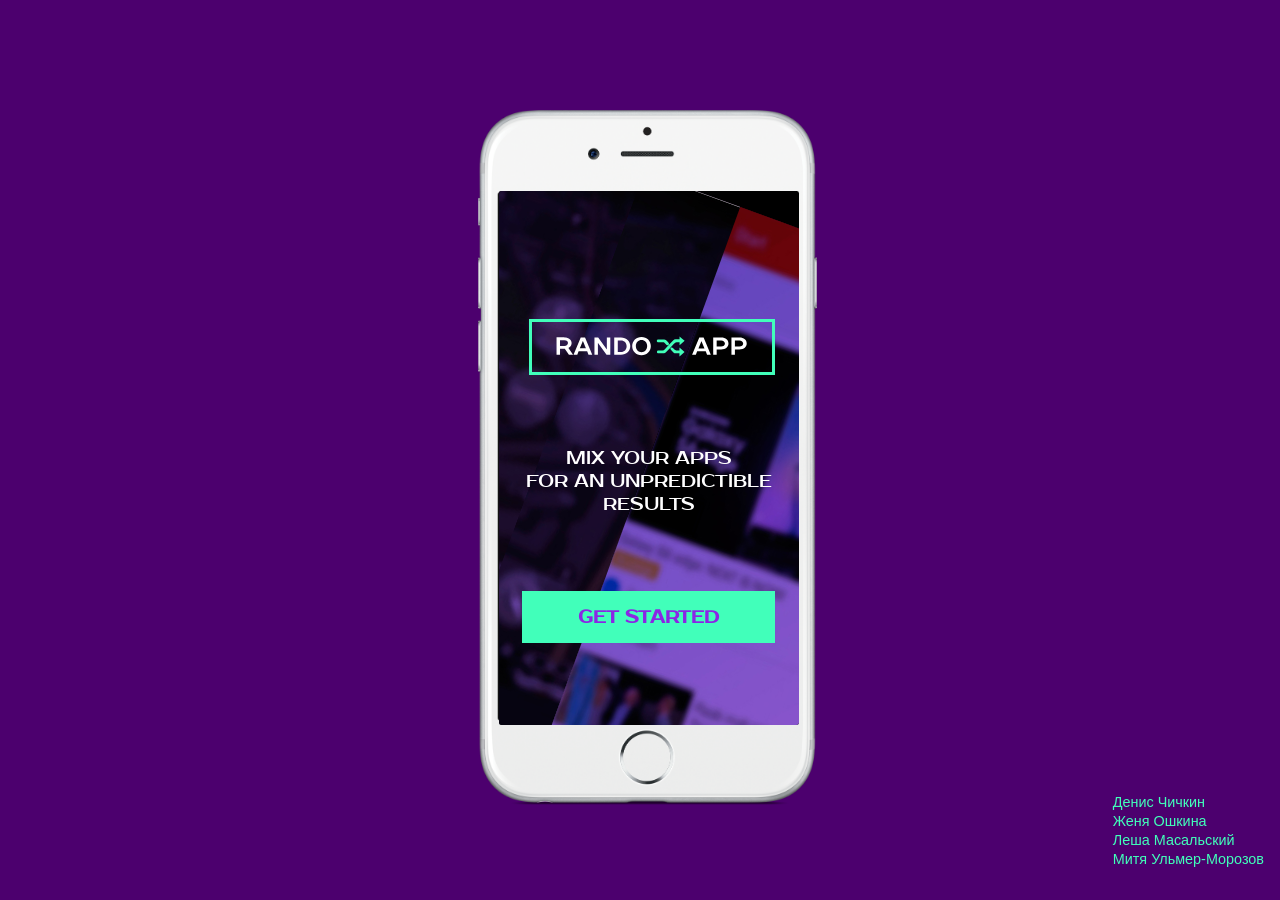
==== index.html @ 5084bcae "++" ====
<!doctype html>

<html lang="en">

<head>
    <meta charset="utf-8">
    <meta property="og:image" content="https://ulmer-morozov.github.io/InterfaceMixerPrototype/assets/images/screen.png"/>

    <title>Mixer Prototype. Alpha Cru</title>
    <meta name="description" content="Учебный проект: \"Прототипирование интерфейсов\". БВШД: Дизайн в интерактивной среде.">
    <meta name="author" content="Ulmer-Morozov">
    <meta name="pinterest" content="nopin" />

    <link href='https://fonts.googleapis.com/css?family=Prosto+One' rel='stylesheet' type='text/css'>
    <link rel="stylesheet" href="assets/css/animate.css">
    <link rel="stylesheet" href="assets/css/style.css">
</head>

<body>
    <div class="team">
        <ul>
          <li>Денис Чичкин</li>
          <li>Женя Ошкина</li>
          <li>Леша Масальский</li>
          <li>Митя Ульмер-Морозов</li>
        </ol>
    </div>

    <!-- Страница #1 -->
    <!-- Содержимое экрана -->
    <div id="page-1" class="phone-content">

        <!-- Движущиеся задние фоны -->
        <div class="bg-container">
            <div class="left-bg side-bg"></div>
            <div class="right-bg side-bg"></div>
        </div>

        <div class="start-shuffle-logo"></div>
        <div class="start-shuffle-text">Mix your apps
            <br/>for an unpredictible
            <br/>results</div>
        <a class="start-shuffle big-button">Get started</a>

    </div>

    <!-- Страница #2 -->
    <!-- Содержимое экрана -->
    <div id="page-2" class="phone-content init">

        <!-- Движущиеся задние фоны -->
        <div class="bg-container">
            <div id="app-container-left" class="app-container"></div>
            <div id="app-container-right" class="app-container"></div>
        </div>

        <div class="app-labels-title">We Got Something</div>
        <div class="app-labels">
            <div class="leftAppLabel app-label"></div>
            <div class="rightAppLabel app-label"></div>
        </div>

        <!-- Верхнее меню -->
        <div class="nav-bar-header">
            <div class="status-bar"></div>
            <div class="logo"></div>
        </div>

        <!-- Элементы управления -->
        <!-- Когда комбинация еще не подобрана -->
        <div class="start-shuffle big-button">Gо random</div>

        <a class="restart-shuffle big-button">Rerandomize</a>
        <a class="check-out big-button">Check this out</a>

    </div>

    <!-- Страница #3 -->
    <!-- Содержимое экрана -->
    <div id="page-3" class="phone-content init">

        <video src="assets/videos/grndr.mp4" class="combinationVideo"></video>

        <!-- Элементы управления -->
        <!-- Когда комбинация еще не подобрана -->
        <div class="start-shuffle-after-video big-button">Rerandomize</div>

    </div>


    <!-- Сам телефон -->
    <div class="phone-bg"> </div>


    <script src="assets/js/jquery-2.2.2.min.js"></script>
    <script src="assets/js/index.js"></script>

</body>

</html>
---- assets/css/style.css ----
body{zoom:.2;font-family:'Prosto One',sans-serif;background-color:#4c006e}@media only screen and (min-height:400px) and (max-height:600px){body{zoom:.4}}@media only screen and (min-height:600px) and (max-height:800px){body{zoom:.5}}@media only screen and (min-height:800px) and (max-height:1000px){body{zoom:.6}}.phone-bg{position:fixed;top:20pt;left:20pt;bottom:0;right:0;background:url("../images/background.png");background-repeat:no-repeat;background-position:center center;-webkit-background-size:424pt;-moz-background-size:424pt;background-size:424pt}.phone-content{position:fixed;top:calc(10pt + 50% - 667pt / 2);left:calc(11pt + 50% - 375pt / 2);width:375pt;height:667pt;-webkit-border-radius:4px;border-radius:4px;background-color:#000;overflow:hidden;z-index:1}.bg-container{width:375pt;height:667pt;-webkit-transform:rotate(20deg);-moz-transform:rotate(20deg);-o-transform:rotate(20deg);-ms-transform:rotate(20deg);transform:rotate(20deg)}.side-bg{position:absolute;width:500pt;height:5427pt;-webkit-animation:30s infinite;-moz-animation:30s infinite;-o-animation:30s infinite;-ms-animation:30s infinite;animation:30s infinite;-webkit-animation-timing-function:linear;-moz-animation-timing-function:linear;-o-animation-timing-function:linear;-ms-animation-timing-function:linear;animation-timing-function:linear;background-repeat:repeat}.side-bg.left-bg{background:url("../images/left.jpg");right:50%;-webkit-animation-name:slideUp;-moz-animation-name:slideUp;-o-animation-name:slideUp;-ms-animation-name:slideUp;animation-name:slideUp}.side-bg.right-bg{background:url("../images/right.jpg");left:50%;-webkit-animation-name:slideDown;-moz-animation-name:slideDown;-o-animation-name:slideDown;-ms-animation-name:slideDown;animation-name:slideDown}.icon{display:inline-block;width:80pt;height:80pt;-webkit-border-radius:20pt;border-radius:20pt;position:absolute;top:40pt;-webkit-animation:2s infinite;-moz-animation:2s infinite;-o-animation:2s infinite;-ms-animation:2s infinite;animation:2s infinite;}.icon.skype{left:147.5pt;background-color:#08c;-webkit-animation-name:pulseLeft;-moz-animation-name:pulseLeft;-o-animation-name:pulseLeft;-ms-animation-name:pulseLeft;animation-name:pulseLeft;margin-left:-40pt}.icon.autorap{right:147.5pt;background-color:#dc143c;-webkit-animation-name:pulseRight;-moz-animation-name:pulseRight;-o-animation-name:pulseRight;-ms-animation-name:pulseRight;animation-name:pulseRight;margin-right:-40pt}.start-shuffle-logo{position:absolute;left:50%;top:160pt;margin-left:-150pt;background:url("../images/logo_start.svg");width:300pt;height:62pt;-webkit-background-size:contain;-moz-background-size:contain;background-size:contain;background-position:center center;background-repeat:no-repeat;border:4pt solid #41ffba}.start-shuffle-text{position:absolute;top:320pt;left:0;right:0;text-align:center;color:#fff;font-size:22pt;text-transform:uppercase}.big-button{width:280pt;margin-left:-158pt;padding:18pt;color:#8b25e5;background-color:#41ffba;text-align:center;font-size:22pt;font-weight:bold;text-transform:uppercase;cursor:pointer}.big-button:hover{color:#41ffba;background-color:#8b25e5}.start-shuffle{position:absolute;top:500pt;left:50%}#page-2{display:none}.app-container{position:absolute;width:187.5pt}.app-container .app img{width:100%;display:block;-webkit-transition:opacity 0.5s ease-in-out;-moz-transition:opacity 0.5s ease-in-out;-o-transition:opacity 0.5s ease-in-out;-ms-transition:opacity 0.5s ease-in-out;transition:opacity 0.5s ease-in-out}.app-container .app.active{background-color:#41ffba}.app-container .app.inactive{background-color:#8b25e5}#page-2.results .app-container .app.active img{opacity:.7;-ms-filter:"progid:DXImageTransform.Microsoft.Alpha(Opacity=70)";filter:alpha(opacity=70)}#page-2.results .app-container .app.inactive img{opacity:.2;-ms-filter:"progid:DXImageTransform.Microsoft.Alpha(Opacity=20)";filter:alpha(opacity=20)}#app-container-left{left:0}#app-container-right{right:0}#page-2.init .app-container{-webkit-animation:30s infinite linear;-moz-animation:30s infinite linear;-o-animation:30s infinite linear;-ms-animation:30s infinite linear;animation:30s infinite linear}#page-2.init #app-container-left{-webkit-animation-name:slideUp-apps;-moz-animation-name:slideUp-apps;-o-animation-name:slideUp-apps;-ms-animation-name:slideUp-apps;animation-name:slideUp-apps}#page-2.init #app-container-right{-webkit-animation-name:slideDown-apps;-moz-animation-name:slideDown-apps;-o-animation-name:slideDown-apps;-ms-animation-name:slideDown-apps;animation-name:slideDown-apps}#page-2 .bg-container{-webkit-transform:none;-moz-transform:none;-o-transform:none;-ms-transform:none;transform:none}#page-2 .start-shuffle{top:320pt}#page-2 .side-bg.left-bg{background:url("../images/wall.jpg");-webkit-background-size:contain;-moz-background-size:contain;background-size:contain}#page-2 .side-bg.right-bg{background:url("../images/wall.jpg");-webkit-background-size:contain;-moz-background-size:contain;background-size:contain;-webkit-animation-name:slideDown-apps;-moz-animation-name:slideDown-apps;-o-animation-name:slideDown-apps;-ms-animation-name:slideDown-apps;animation-name:slideDown-apps}#page-2 .side-bg{width:190pt;height:calc(2 * 3372.5pt)}#page-2.shuffling .start-shuffle{-webkit-animation:all 1s;-moz-animation:all 1s;-o-animation:all 1s;-ms-animation:all 1s;animation:all 1s;-webkit-animation-name:fadeOutDown;-moz-animation-name:fadeOutDown;-o-animation-name:fadeOutDown;-ms-animation-name:fadeOutDown;animation-name:fadeOutDown;opacity:0;-ms-filter:"progid:DXImageTransform.Microsoft.Alpha(Opacity=0)";filter:alpha(opacity=0)}#page-2.results .restart-shuffle{position:absolute;top:595pt;left:50%;background:none;color:#fff}#page-3 .start-shuffle-after-video{position:absolute;top:280pt;left:50%}#page-2 .check-out{opacity:0;-ms-filter:"progid:DXImageTransform.Microsoft.Alpha(Opacity=0)";filter:alpha(opacity=0)}#page-2.results .check-out{position:absolute;top:390pt;left:50%;opacity:1;-ms-filter:none;filter:none;-webkit-animation:all 1s;-moz-animation:all 1s;-o-animation:all 1s;-ms-animation:all 1s;animation:all 1s;-webkit-animation-name:fadeInUpBig;-moz-animation-name:fadeInUpBig;-o-animation-name:fadeInUpBig;-ms-animation-name:fadeInUpBig;animation-name:fadeInUpBig}#page-2 .app-labels{opacity:0;-ms-filter:"progid:DXImageTransform.Microsoft.Alpha(Opacity=0)";filter:alpha(opacity=0);-webkit-animation:all .5s;-moz-animation:all .5s;-o-animation:all .5s;-ms-animation:all .5s;animation:all .5s}#page-2.results .app-labels{opacity:1;-ms-filter:none;filter:none;-webkit-animation-name:slideInDown;-moz-animation-name:slideInDown;-o-animation-name:slideInDown;-ms-animation-name:slideInDown;animation-name:slideInDown}#page-2 .app-labels-title{opacity:0;-ms-filter:"progid:DXImageTransform.Microsoft.Alpha(Opacity=0)";filter:alpha(opacity=0);-webkit-animation:all .5s;-moz-animation:all .5s;-o-animation:all .5s;-ms-animation:all .5s;animation:all .5s}#page-2.results .app-labels-title{opacity:1;-ms-filter:none;filter:none;-webkit-animation-name:slideInDown;-moz-animation-name:slideInDown;-o-animation-name:slideInDown;-ms-animation-name:slideInDown;animation-name:slideInDown}.app-labels{position:absolute;top:190pt;width:100%;color:#41ffba;display:-webkit-box;display:-moz-box;display:-webkit-flex;display:-ms-flexbox;display:box;display:flex;padding:16pt}.app-labels .app-label{width:50%;height:32pt;font-size:12pt;display:-webkit-box;display:-moz-box;display:-webkit-flex;display:-ms-flexbox;display:box;display:flex;-webkit-box-align:center;-moz-box-align:center;-o-box-align:center;-ms-flex-align:center;-webkit-align-items:center;align-items:center;text-transform:uppercase}.app-labels .app-label .app-icon{height:100%;-webkit-border-radius:6pt;border-radius:6pt;margin-right:6pt}.app-labels .app-label.leftAppLabel{left:0}.app-labels .app-label.rightAppLabel{right:0}.app-labels-title{position:absolute;top:90pt;text-transform:uppercase;font-size:20pt;text-align:center;padding-top:50pt;color:#41ffba;text-align:center;width:100%}.nav-bar-header{position:absolute;top:0;left:0;right:0;height:90pt;border-bottom:3pt solid #41ffba;background-color:rgba(139,37,229,0.6)}.nav-bar-header .logo{position:absolute;top:30pt;left:50%;height:36pt;width:170pt;margin-left:-85pt;background:url("../images/logo.svg");-webkit-background-size:contain;-moz-background-size:contain;background-size:contain;background-position:center center;border:3pt solid #41ffba}.status-bar{position:absolute;top:4pt;left:2pt;right:2pt;height:12pt;background:url("../images/status-bar.svg");-webkit-background-size:contain;-moz-background-size:contain;background-size:contain;background-repeat:no-repeat;background-position:center center}.combinationVideo{width:100%;height:100%}.team ul{font-family:"Helvetica";position:fixed;bottom:0;right:0;background-color:#4c006e;color:#41ffba;padding:20pt;line-height:24pt;font-size:18pt;z-index:10}.team ul li{list-style-type:none}@-moz-keyframes slideDown{0%{top:-2713.5pt}100%{top:0}}@-webkit-keyframes slideDown{0%{top:-2713.5pt}100%{top:0}}@-o-keyframes slideDown{0%{top:-2713.5pt}100%{top:0}}@keyframes slideDown{0%{top:-2713.5pt}100%{top:0}}@-moz-keyframes slideUp{0%{top:0}100%{top:-2713.5pt}}@-webkit-keyframes slideUp{0%{top:0}100%{top:-2713.5pt}}@-o-keyframes slideUp{0%{top:0}100%{top:-2713.5pt}}@keyframes slideUp{0%{top:0}100%{top:-2713.5pt}}/*# sourceMappingURL=style.css.map */
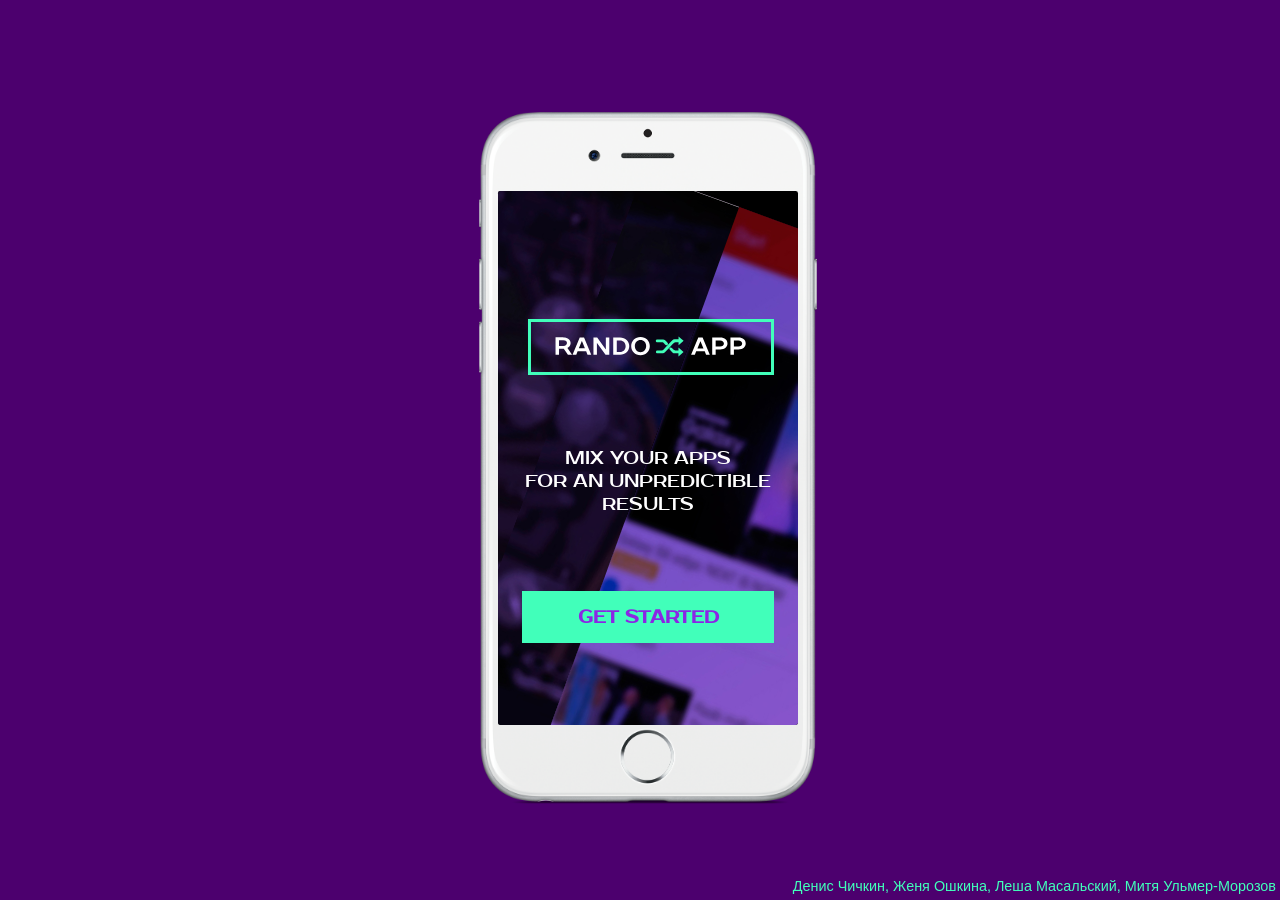
==== commit b2e5c68f: "небольшие правки" ====
--- a/index.html
+++ b/index.html
@@ -4,11 +4,12 @@
 
 <head>
     <meta charset="utf-8">
-    <meta property="og:image" content="https://ulmer-morozov.github.io/InterfaceMixerPrototype/assets/images/screen.png"/>
+    <meta property="og:url" content="https://ulmer-morozov.github.io/InterfaceMixerPrototype/"/>
+    <meta property="og:image" content="https://ulmer-morozov.github.io/InterfaceMixerPrototype/assets/images/screen.jpg"/>
 
     <title>Mixer Prototype. Alpha Cru</title>
-    <meta name="description" content="Учебный проект: \"Прототипирование интерфейсов\". БВШД: Дизайн в интерактивной среде.">
-    <meta name="author" content="Ulmer-Morozov">
+    <meta name="description" content="Учебный проект: Прототипирование интерфейсов. БВШД: Дизайн в интерактивной среде.">
+    <meta name="author" content="Деня, Женя, Леша, Митя">
     <meta name="pinterest" content="nopin" />
 
     <link href='https://fonts.googleapis.com/css?family=Prosto+One' rel='stylesheet' type='text/css'>
@@ -18,12 +19,7 @@
 
 <body>
     <div class="team">
-        <ul>
-          <li>Денис Чичкин</li>
-          <li>Женя Ошкина</li>
-          <li>Леша Масальский</li>
-          <li>Митя Ульмер-Морозов</li>
-        </ol>
+        Денис Чичкин, Женя Ошкина, Леша Масальский, Митя Ульмер-Морозов
     </div>
 
     <!-- Страница #1 -->
--- a/assets/css/style.css
+++ b/assets/css/style.css
@@ -1 +1 @@
-body{zoom:.2;font-family:'Prosto One',sans-serif;background-color:#4c006e}@media only screen and (min-height:400px) and (max-height:600px){body{zoom:.4}}@media only screen and (min-height:600px) and (max-height:800px){body{zoom:.5}}@media only screen and (min-height:800px) and (max-height:1000px){body{zoom:.6}}.phone-bg{position:fixed;top:20pt;left:20pt;bottom:0;right:0;background:url("../images/background.png");background-repeat:no-repeat;background-position:center center;-webkit-background-size:424pt;-moz-background-size:424pt;background-size:424pt}.phone-content{position:fixed;top:calc(10pt + 50% - 667pt / 2);left:calc(11pt + 50% - 375pt / 2);width:375pt;height:667pt;-webkit-border-radius:4px;border-radius:4px;background-color:#000;overflow:hidden;z-index:1}.bg-container{width:375pt;height:667pt;-webkit-transform:rotate(20deg);-moz-transform:rotate(20deg);-o-transform:rotate(20deg);-ms-transform:rotate(20deg);transform:rotate(20deg)}.side-bg{position:absolute;width:500pt;height:5427pt;-webkit-animation:30s infinite;-moz-animation:30s infinite;-o-animation:30s infinite;-ms-animation:30s infinite;animation:30s infinite;-webkit-animation-timing-function:linear;-moz-animation-timing-function:linear;-o-animation-timing-function:linear;-ms-animation-timing-function:linear;animation-timing-function:linear;background-repeat:repeat}.side-bg.left-bg{background:url("../images/left.jpg");right:50%;-webkit-animation-name:slideUp;-moz-animation-name:slideUp;-o-animation-name:slideUp;-ms-animation-name:slideUp;animation-name:slideUp}.side-bg.right-bg{background:url("../images/right.jpg");left:50%;-webkit-animation-name:slideDown;-moz-animation-name:slideDown;-o-animation-name:slideDown;-ms-animation-name:slideDown;animation-name:slideDown}.icon{display:inline-block;width:80pt;height:80pt;-webkit-border-radius:20pt;border-radius:20pt;position:absolute;top:40pt;-webkit-animation:2s infinite;-moz-animation:2s infinite;-o-animation:2s infinite;-ms-animation:2s infinite;animation:2s infinite;}.icon.skype{left:147.5pt;background-color:#08c;-webkit-animation-name:pulseLeft;-moz-animation-name:pulseLeft;-o-animation-name:pulseLeft;-ms-animation-name:pulseLeft;animation-name:pulseLeft;margin-left:-40pt}.icon.autorap{right:147.5pt;background-color:#dc143c;-webkit-animation-name:pulseRight;-moz-animation-name:pulseRight;-o-animation-name:pulseRight;-ms-animation-name:pulseRight;animation-name:pulseRight;margin-right:-40pt}.start-shuffle-logo{position:absolute;left:50%;top:160pt;margin-left:-150pt;background:url("../images/logo_start.svg");width:300pt;height:62pt;-webkit-background-size:contain;-moz-background-size:contain;background-size:contain;background-position:center center;background-repeat:no-repeat;border:4pt solid #41ffba}.start-shuffle-text{position:absolute;top:320pt;left:0;right:0;text-align:center;color:#fff;font-size:22pt;text-transform:uppercase}.big-button{width:280pt;margin-left:-158pt;padding:18pt;color:#8b25e5;background-color:#41ffba;text-align:center;font-size:22pt;font-weight:bold;text-transform:uppercase;cursor:pointer}.big-button:hover{color:#41ffba;background-color:#8b25e5}.start-shuffle{position:absolute;top:500pt;left:50%}#page-2{display:none}.app-container{position:absolute;width:187.5pt}.app-container .app img{width:100%;display:block;-webkit-transition:opacity 0.5s ease-in-out;-moz-transition:opacity 0.5s ease-in-out;-o-transition:opacity 0.5s ease-in-out;-ms-transition:opacity 0.5s ease-in-out;transition:opacity 0.5s ease-in-out}.app-container .app.active{background-color:#41ffba}.app-container .app.inactive{background-color:#8b25e5}#page-2.results .app-container .app.active img{opacity:.7;-ms-filter:"progid:DXImageTransform.Microsoft.Alpha(Opacity=70)";filter:alpha(opacity=70)}#page-2.results .app-container .app.inactive img{opacity:.2;-ms-filter:"progid:DXImageTransform.Microsoft.Alpha(Opacity=20)";filter:alpha(opacity=20)}#app-container-left{left:0}#app-container-right{right:0}#page-2.init .app-container{-webkit-animation:30s infinite linear;-moz-animation:30s infinite linear;-o-animation:30s infinite linear;-ms-animation:30s infinite linear;animation:30s infinite linear}#page-2.init #app-container-left{-webkit-animation-name:slideUp-apps;-moz-animation-name:slideUp-apps;-o-animation-name:slideUp-apps;-ms-animation-name:slideUp-apps;animation-name:slideUp-apps}#page-2.init #app-container-right{-webkit-animation-name:slideDown-apps;-moz-animation-name:slideDown-apps;-o-animation-name:slideDown-apps;-ms-animation-name:slideDown-apps;animation-name:slideDown-apps}#page-2 .bg-container{-webkit-transform:none;-moz-transform:none;-o-transform:none;-ms-transform:none;transform:none}#page-2 .start-shuffle{top:320pt}#page-2 .side-bg.left-bg{background:url("../images/wall.jpg");-webkit-background-size:contain;-moz-background-size:contain;background-size:contain}#page-2 .side-bg.right-bg{background:url("../images/wall.jpg");-webkit-background-size:contain;-moz-background-size:contain;background-size:contain;-webkit-animation-name:slideDown-apps;-moz-animation-name:slideDown-apps;-o-animation-name:slideDown-apps;-ms-animation-name:slideDown-apps;animation-name:slideDown-apps}#page-2 .side-bg{width:190pt;height:calc(2 * 3372.5pt)}#page-2.shuffling .start-shuffle{-webkit-animation:all 1s;-moz-animation:all 1s;-o-animation:all 1s;-ms-animation:all 1s;animation:all 1s;-webkit-animation-name:fadeOutDown;-moz-animation-name:fadeOutDown;-o-animation-name:fadeOutDown;-ms-animation-name:fadeOutDown;animation-name:fadeOutDown;opacity:0;-ms-filter:"progid:DXImageTransform.Microsoft.Alpha(Opacity=0)";filter:alpha(opacity=0)}#page-2.results .restart-shuffle{position:absolute;top:595pt;left:50%;background:none;color:#fff}#page-3 .start-shuffle-after-video{position:absolute;top:280pt;left:50%}#page-2 .check-out{opacity:0;-ms-filter:"progid:DXImageTransform.Microsoft.Alpha(Opacity=0)";filter:alpha(opacity=0)}#page-2.results .check-out{position:absolute;top:390pt;left:50%;opacity:1;-ms-filter:none;filter:none;-webkit-animation:all 1s;-moz-animation:all 1s;-o-animation:all 1s;-ms-animation:all 1s;animation:all 1s;-webkit-animation-name:fadeInUpBig;-moz-animation-name:fadeInUpBig;-o-animation-name:fadeInUpBig;-ms-animation-name:fadeInUpBig;animation-name:fadeInUpBig}#page-2 .app-labels{opacity:0;-ms-filter:"progid:DXImageTransform.Microsoft.Alpha(Opacity=0)";filter:alpha(opacity=0);-webkit-animation:all .5s;-moz-animation:all .5s;-o-animation:all .5s;-ms-animation:all .5s;animation:all .5s}#page-2.results .app-labels{opacity:1;-ms-filter:none;filter:none;-webkit-animation-name:slideInDown;-moz-animation-name:slideInDown;-o-animation-name:slideInDown;-ms-animation-name:slideInDown;animation-name:slideInDown}#page-2 .app-labels-title{opacity:0;-ms-filter:"progid:DXImageTransform.Microsoft.Alpha(Opacity=0)";filter:alpha(opacity=0);-webkit-animation:all .5s;-moz-animation:all .5s;-o-animation:all .5s;-ms-animation:all .5s;animation:all .5s}#page-2.results .app-labels-title{opacity:1;-ms-filter:none;filter:none;-webkit-animation-name:slideInDown;-moz-animation-name:slideInDown;-o-animation-name:slideInDown;-ms-animation-name:slideInDown;animation-name:slideInDown}.app-labels{position:absolute;top:190pt;width:100%;color:#41ffba;display:-webkit-box;display:-moz-box;display:-webkit-flex;display:-ms-flexbox;display:box;display:flex;padding:16pt}.app-labels .app-label{width:50%;height:32pt;font-size:12pt;display:-webkit-box;display:-moz-box;display:-webkit-flex;display:-ms-flexbox;display:box;display:flex;-webkit-box-align:center;-moz-box-align:center;-o-box-align:center;-ms-flex-align:center;-webkit-align-items:center;align-items:center;text-transform:uppercase}.app-labels .app-label .app-icon{height:100%;-webkit-border-radius:6pt;border-radius:6pt;margin-right:6pt}.app-labels .app-label.leftAppLabel{left:0}.app-labels .app-label.rightAppLabel{right:0}.app-labels-title{position:absolute;top:90pt;text-transform:uppercase;font-size:20pt;text-align:center;padding-top:50pt;color:#41ffba;text-align:center;width:100%}.nav-bar-header{position:absolute;top:0;left:0;right:0;height:90pt;border-bottom:3pt solid #41ffba;background-color:rgba(139,37,229,0.6)}.nav-bar-header .logo{position:absolute;top:30pt;left:50%;height:36pt;width:170pt;margin-left:-85pt;background:url("../images/logo.svg");-webkit-background-size:contain;-moz-background-size:contain;background-size:contain;background-position:center center;border:3pt solid #41ffba}.status-bar{position:absolute;top:4pt;left:2pt;right:2pt;height:12pt;background:url("../images/status-bar.svg");-webkit-background-size:contain;-moz-background-size:contain;background-size:contain;background-repeat:no-repeat;background-position:center center}.combinationVideo{width:100%;height:100%}.team ul{font-family:"Helvetica";position:fixed;bottom:0;right:0;background-color:#4c006e;color:#41ffba;padding:20pt;line-height:24pt;font-size:18pt;z-index:10}.team ul li{list-style-type:none}@-moz-keyframes slideDown{0%{top:-2713.5pt}100%{top:0}}@-webkit-keyframes slideDown{0%{top:-2713.5pt}100%{top:0}}@-o-keyframes slideDown{0%{top:-2713.5pt}100%{top:0}}@keyframes slideDown{0%{top:-2713.5pt}100%{top:0}}@-moz-keyframes slideUp{0%{top:0}100%{top:-2713.5pt}}@-webkit-keyframes slideUp{0%{top:0}100%{top:-2713.5pt}}@-o-keyframes slideUp{0%{top:0}100%{top:-2713.5pt}}@keyframes slideUp{0%{top:0}100%{top:-2713.5pt}}/*# sourceMappingURL=style.css.map */+body{zoom:.2;font-family:'Prosto One',sans-serif;background-color:#4c006e}@media only screen and (min-height:400px) and (max-height:600px){body{zoom:.4}}@media only screen and (min-height:600px) and (max-height:800px){body{zoom:.5}}@media only screen and (min-height:800px) and (max-height:1000px){body{zoom:.6}}@media only screen and (min-height:1400px){body{zoom:1.3}}.phone-bg{position:fixed;top:20pt;left:20pt;bottom:0;right:0;background:url("../images/background.png");background-repeat:no-repeat;background-position:center center;-webkit-background-size:422pt;-moz-background-size:422pt;background-size:422pt}.phone-content{position:fixed;top:calc(10pt + 50% - 667pt / 2);left:calc(10pt + 50% - 375pt / 2);width:375pt;height:667pt;-webkit-border-radius:4px;border-radius:4px;background-color:#000;overflow:hidden;z-index:1}.bg-container{width:375pt;height:667pt;-webkit-transform:rotate(20deg);-moz-transform:rotate(20deg);-o-transform:rotate(20deg);-ms-transform:rotate(20deg);transform:rotate(20deg)}.side-bg{position:absolute;width:500pt;height:5427pt;-webkit-animation:30s infinite;-moz-animation:30s infinite;-o-animation:30s infinite;-ms-animation:30s infinite;animation:30s infinite;-webkit-animation-timing-function:linear;-moz-animation-timing-function:linear;-o-animation-timing-function:linear;-ms-animation-timing-function:linear;animation-timing-function:linear;background-repeat:repeat}.side-bg.left-bg{background:url("../images/left.jpg");right:50%;-webkit-animation-name:slideUp;-moz-animation-name:slideUp;-o-animation-name:slideUp;-ms-animation-name:slideUp;animation-name:slideUp}.side-bg.right-bg{background:url("../images/right.jpg");left:50%;-webkit-animation-name:slideDown;-moz-animation-name:slideDown;-o-animation-name:slideDown;-ms-animation-name:slideDown;animation-name:slideDown}.icon{display:inline-block;width:80pt;height:80pt;-webkit-border-radius:20pt;border-radius:20pt;position:absolute;top:40pt;-webkit-animation:2s infinite;-moz-animation:2s infinite;-o-animation:2s infinite;-ms-animation:2s infinite;animation:2s infinite;}.icon.skype{left:147.5pt;background-color:#08c;-webkit-animation-name:pulseLeft;-moz-animation-name:pulseLeft;-o-animation-name:pulseLeft;-ms-animation-name:pulseLeft;animation-name:pulseLeft;margin-left:-40pt}.icon.autorap{right:147.5pt;background-color:#dc143c;-webkit-animation-name:pulseRight;-moz-animation-name:pulseRight;-o-animation-name:pulseRight;-ms-animation-name:pulseRight;animation-name:pulseRight;margin-right:-40pt}.start-shuffle-logo{position:absolute;left:50%;top:160pt;margin-left:-150pt;background:url("../images/logo_start.svg");width:300pt;height:62pt;-webkit-background-size:contain;-moz-background-size:contain;background-size:contain;background-position:center center;background-repeat:no-repeat;border:4pt solid #41ffba}.start-shuffle-text{position:absolute;top:320pt;left:0;right:0;text-align:center;color:#fff;font-size:22pt;text-transform:uppercase}.big-button{width:280pt;margin-left:-158pt;padding:18pt;color:#8b25e5;background-color:#41ffba;text-align:center;font-size:22pt;font-weight:bold;text-transform:uppercase;cursor:pointer}.big-button:hover{color:#41ffba;background-color:#8b25e5}.start-shuffle{position:absolute;top:500pt;left:50%}#page-2{display:none}.app-container{position:absolute;width:187.5pt}.app-container .app img{width:100%;display:block;-webkit-transition:opacity 0.5s ease-in-out;-moz-transition:opacity 0.5s ease-in-out;-o-transition:opacity 0.5s ease-in-out;-ms-transition:opacity 0.5s ease-in-out;transition:opacity 0.5s ease-in-out}.app-container .app.active{background-color:#41ffba}.app-container .app.inactive{background-color:#8b25e5}#page-2.results .app-container .app.active img{opacity:.7;-ms-filter:"progid:DXImageTransform.Microsoft.Alpha(Opacity=70)";filter:alpha(opacity=70)}#page-2.results .app-container .app.inactive img{opacity:.2;-ms-filter:"progid:DXImageTransform.Microsoft.Alpha(Opacity=20)";filter:alpha(opacity=20)}#app-container-left{left:0}#app-container-right{right:0}#page-2.init .app-container{-webkit-animation:30s infinite linear;-moz-animation:30s infinite linear;-o-animation:30s infinite linear;-ms-animation:30s infinite linear;animation:30s infinite linear}#page-2.init #app-container-left{-webkit-animation-name:slideUp-apps;-moz-animation-name:slideUp-apps;-o-animation-name:slideUp-apps;-ms-animation-name:slideUp-apps;animation-name:slideUp-apps}#page-2.init #app-container-right{-webkit-animation-name:slideDown-apps;-moz-animation-name:slideDown-apps;-o-animation-name:slideDown-apps;-ms-animation-name:slideDown-apps;animation-name:slideDown-apps}#page-2 .bg-container{-webkit-transform:none;-moz-transform:none;-o-transform:none;-ms-transform:none;transform:none}#page-2 .start-shuffle{top:320pt}#page-2 .side-bg.left-bg{background:url("../images/wall.jpg");-webkit-background-size:contain;-moz-background-size:contain;background-size:contain}#page-2 .side-bg.right-bg{background:url("../images/wall.jpg");-webkit-background-size:contain;-moz-background-size:contain;background-size:contain;-webkit-animation-name:slideDown-apps;-moz-animation-name:slideDown-apps;-o-animation-name:slideDown-apps;-ms-animation-name:slideDown-apps;animation-name:slideDown-apps}#page-2 .side-bg{width:190pt;height:calc(2 * 3372.5pt)}#page-2.shuffling .start-shuffle{-webkit-animation:all 1s;-moz-animation:all 1s;-o-animation:all 1s;-ms-animation:all 1s;animation:all 1s;-webkit-animation-name:fadeOutDown;-moz-animation-name:fadeOutDown;-o-animation-name:fadeOutDown;-ms-animation-name:fadeOutDown;animation-name:fadeOutDown;opacity:0;-ms-filter:"progid:DXImageTransform.Microsoft.Alpha(Opacity=0)";filter:alpha(opacity=0)}#page-2.results .restart-shuffle{position:absolute;top:595pt;left:50%;background:none;color:#fff}#page-3 .start-shuffle-after-video{position:absolute;top:280pt;left:50%}#page-2 .check-out{opacity:0;-ms-filter:"progid:DXImageTransform.Microsoft.Alpha(Opacity=0)";filter:alpha(opacity=0)}#page-2.results .check-out{position:absolute;top:390pt;left:50%;opacity:1;-ms-filter:none;filter:none;-webkit-animation:all 1s;-moz-animation:all 1s;-o-animation:all 1s;-ms-animation:all 1s;animation:all 1s;-webkit-animation-name:fadeInUpBig;-moz-animation-name:fadeInUpBig;-o-animation-name:fadeInUpBig;-ms-animation-name:fadeInUpBig;animation-name:fadeInUpBig}#page-2 .app-labels{opacity:0;-ms-filter:"progid:DXImageTransform.Microsoft.Alpha(Opacity=0)";filter:alpha(opacity=0);-webkit-animation:all .5s;-moz-animation:all .5s;-o-animation:all .5s;-ms-animation:all .5s;animation:all .5s}#page-2.results .app-labels{opacity:1;-ms-filter:none;filter:none;-webkit-animation-name:slideInDown;-moz-animation-name:slideInDown;-o-animation-name:slideInDown;-ms-animation-name:slideInDown;animation-name:slideInDown}#page-2 .app-labels-title{opacity:0;-ms-filter:"progid:DXImageTransform.Microsoft.Alpha(Opacity=0)";filter:alpha(opacity=0);-webkit-animation:all .5s;-moz-animation:all .5s;-o-animation:all .5s;-ms-animation:all .5s;animation:all .5s}#page-2.results .app-labels-title{opacity:1;-ms-filter:none;filter:none;-webkit-animation-name:slideInDown;-moz-animation-name:slideInDown;-o-animation-name:slideInDown;-ms-animation-name:slideInDown;animation-name:slideInDown}.app-labels{position:absolute;top:190pt;width:100%;color:#41ffba;display:-webkit-box;display:-moz-box;display:-webkit-flex;display:-ms-flexbox;display:box;display:flex;padding:16pt}.app-labels .app-label{width:50%;height:32pt;font-size:12pt;display:-webkit-box;display:-moz-box;display:-webkit-flex;display:-ms-flexbox;display:box;display:flex;-webkit-box-align:center;-moz-box-align:center;-o-box-align:center;-ms-flex-align:center;-webkit-align-items:center;align-items:center;text-transform:uppercase}.app-labels .app-label .app-icon{height:100%;-webkit-border-radius:6pt;border-radius:6pt;margin-right:6pt}.app-labels .app-label.leftAppLabel{left:0}.app-labels .app-label.rightAppLabel{right:0}.app-labels-title{position:absolute;top:90pt;text-transform:uppercase;font-size:20pt;text-align:center;padding-top:50pt;color:#41ffba;text-align:center;width:100%}.nav-bar-header{position:absolute;top:0;left:0;right:0;height:90pt;border-bottom:3pt solid #41ffba;background-color:rgba(139,37,229,0.6)}.nav-bar-header .logo{position:absolute;top:30pt;left:50%;height:36pt;width:170pt;margin-left:-85pt;background:url("../images/logo.svg");-webkit-background-size:contain;-moz-background-size:contain;background-size:contain;background-position:center center;border:3pt solid #41ffba}.status-bar{position:absolute;top:4pt;left:2pt;right:2pt;height:12pt;background:url("../images/status-bar.svg");-webkit-background-size:contain;-moz-background-size:contain;background-size:contain;background-repeat:no-repeat;background-position:center center}.combinationVideo{width:100%;height:100%}.team{font-family:"Helvetica";position:fixed;bottom:0;right:0;color:#41ffba;padding:5pt;line-height:24pt;font-size:18pt;z-index:10}.team ul li{list-style-type:none}@-moz-keyframes slideDown{0%{top:-2713.5pt}100%{top:0}}@-webkit-keyframes slideDown{0%{top:-2713.5pt}100%{top:0}}@-o-keyframes slideDown{0%{top:-2713.5pt}100%{top:0}}@keyframes slideDown{0%{top:-2713.5pt}100%{top:0}}@-moz-keyframes slideUp{0%{top:0}100%{top:-2713.5pt}}@-webkit-keyframes slideUp{0%{top:0}100%{top:-2713.5pt}}@-o-keyframes slideUp{0%{top:0}100%{top:-2713.5pt}}@keyframes slideUp{0%{top:0}100%{top:-2713.5pt}}/*# sourceMappingURL=style.css.map */
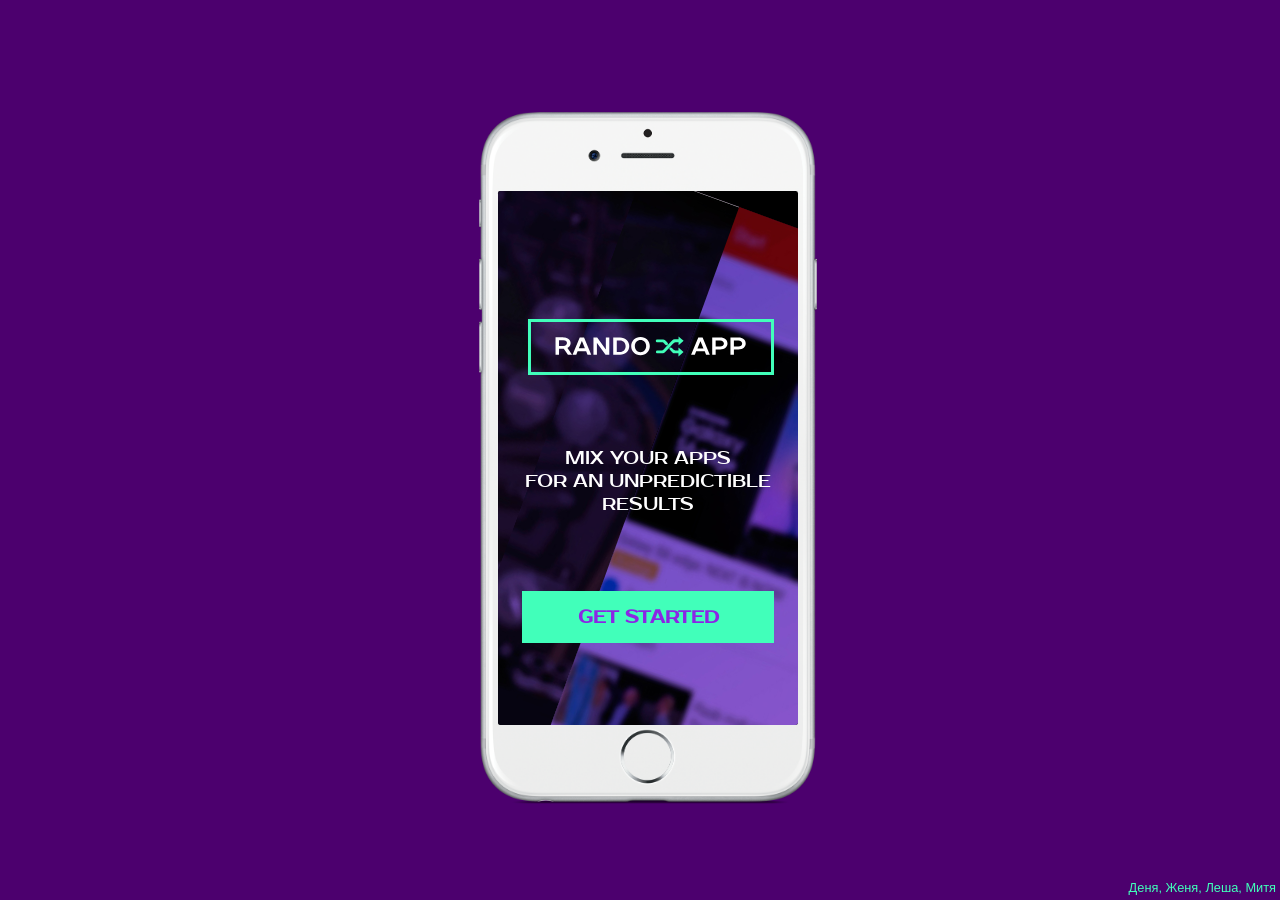
==== commit 04820364: "Имена изменены" ====
--- a/index.html
+++ b/index.html
@@ -19,7 +19,8 @@
 
 <body>
     <div class="team">
-        Денис Чичкин, Женя Ошкина, Леша Масальский, Митя Ульмер-Морозов
+      Деня, Женя, Леша, Митя
+      <!-- Деня Чичкин, Женя Ошкина, Леша Масальский, Митя Ульмер-Морозов -->
     </div>
 
     <!-- Страница #1 -->
--- a/assets/css/style.css
+++ b/assets/css/style.css
@@ -1 +1 @@
-body{zoom:.2;font-family:'Prosto One',sans-serif;background-color:#4c006e}@media only screen and (min-height:400px) and (max-height:600px){body{zoom:.4}}@media only screen and (min-height:600px) and (max-height:800px){body{zoom:.5}}@media only screen and (min-height:800px) and (max-height:1000px){body{zoom:.6}}@media only screen and (min-height:1400px){body{zoom:1.3}}.phone-bg{position:fixed;top:20pt;left:20pt;bottom:0;right:0;background:url("../images/background.png");background-repeat:no-repeat;background-position:center center;-webkit-background-size:422pt;-moz-background-size:422pt;background-size:422pt}.phone-content{position:fixed;top:calc(10pt + 50% - 667pt / 2);left:calc(10pt + 50% - 375pt / 2);width:375pt;height:667pt;-webkit-border-radius:4px;border-radius:4px;background-color:#000;overflow:hidden;z-index:1}.bg-container{width:375pt;height:667pt;-webkit-transform:rotate(20deg);-moz-transform:rotate(20deg);-o-transform:rotate(20deg);-ms-transform:rotate(20deg);transform:rotate(20deg)}.side-bg{position:absolute;width:500pt;height:5427pt;-webkit-animation:30s infinite;-moz-animation:30s infinite;-o-animation:30s infinite;-ms-animation:30s infinite;animation:30s infinite;-webkit-animation-timing-function:linear;-moz-animation-timing-function:linear;-o-animation-timing-function:linear;-ms-animation-timing-function:linear;animation-timing-function:linear;background-repeat:repeat}.side-bg.left-bg{background:url("../images/left.jpg");right:50%;-webkit-animation-name:slideUp;-moz-animation-name:slideUp;-o-animation-name:slideUp;-ms-animation-name:slideUp;animation-name:slideUp}.side-bg.right-bg{background:url("../images/right.jpg");left:50%;-webkit-animation-name:slideDown;-moz-animation-name:slideDown;-o-animation-name:slideDown;-ms-animation-name:slideDown;animation-name:slideDown}.icon{display:inline-block;width:80pt;height:80pt;-webkit-border-radius:20pt;border-radius:20pt;position:absolute;top:40pt;-webkit-animation:2s infinite;-moz-animation:2s infinite;-o-animation:2s infinite;-ms-animation:2s infinite;animation:2s infinite;}.icon.skype{left:147.5pt;background-color:#08c;-webkit-animation-name:pulseLeft;-moz-animation-name:pulseLeft;-o-animation-name:pulseLeft;-ms-animation-name:pulseLeft;animation-name:pulseLeft;margin-left:-40pt}.icon.autorap{right:147.5pt;background-color:#dc143c;-webkit-animation-name:pulseRight;-moz-animation-name:pulseRight;-o-animation-name:pulseRight;-ms-animation-name:pulseRight;animation-name:pulseRight;margin-right:-40pt}.start-shuffle-logo{position:absolute;left:50%;top:160pt;margin-left:-150pt;background:url("../images/logo_start.svg");width:300pt;height:62pt;-webkit-background-size:contain;-moz-background-size:contain;background-size:contain;background-position:center center;background-repeat:no-repeat;border:4pt solid #41ffba}.start-shuffle-text{position:absolute;top:320pt;left:0;right:0;text-align:center;color:#fff;font-size:22pt;text-transform:uppercase}.big-button{width:280pt;margin-left:-158pt;padding:18pt;color:#8b25e5;background-color:#41ffba;text-align:center;font-size:22pt;font-weight:bold;text-transform:uppercase;cursor:pointer}.big-button:hover{color:#41ffba;background-color:#8b25e5}.start-shuffle{position:absolute;top:500pt;left:50%}#page-2{display:none}.app-container{position:absolute;width:187.5pt}.app-container .app img{width:100%;display:block;-webkit-transition:opacity 0.5s ease-in-out;-moz-transition:opacity 0.5s ease-in-out;-o-transition:opacity 0.5s ease-in-out;-ms-transition:opacity 0.5s ease-in-out;transition:opacity 0.5s ease-in-out}.app-container .app.active{background-color:#41ffba}.app-container .app.inactive{background-color:#8b25e5}#page-2.results .app-container .app.active img{opacity:.7;-ms-filter:"progid:DXImageTransform.Microsoft.Alpha(Opacity=70)";filter:alpha(opacity=70)}#page-2.results .app-container .app.inactive img{opacity:.2;-ms-filter:"progid:DXImageTransform.Microsoft.Alpha(Opacity=20)";filter:alpha(opacity=20)}#app-container-left{left:0}#app-container-right{right:0}#page-2.init .app-container{-webkit-animation:30s infinite linear;-moz-animation:30s infinite linear;-o-animation:30s infinite linear;-ms-animation:30s infinite linear;animation:30s infinite linear}#page-2.init #app-container-left{-webkit-animation-name:slideUp-apps;-moz-animation-name:slideUp-apps;-o-animation-name:slideUp-apps;-ms-animation-name:slideUp-apps;animation-name:slideUp-apps}#page-2.init #app-container-right{-webkit-animation-name:slideDown-apps;-moz-animation-name:slideDown-apps;-o-animation-name:slideDown-apps;-ms-animation-name:slideDown-apps;animation-name:slideDown-apps}#page-2 .bg-container{-webkit-transform:none;-moz-transform:none;-o-transform:none;-ms-transform:none;transform:none}#page-2 .start-shuffle{top:320pt}#page-2 .side-bg.left-bg{background:url("../images/wall.jpg");-webkit-background-size:contain;-moz-background-size:contain;background-size:contain}#page-2 .side-bg.right-bg{background:url("../images/wall.jpg");-webkit-background-size:contain;-moz-background-size:contain;background-size:contain;-webkit-animation-name:slideDown-apps;-moz-animation-name:slideDown-apps;-o-animation-name:slideDown-apps;-ms-animation-name:slideDown-apps;animation-name:slideDown-apps}#page-2 .side-bg{width:190pt;height:calc(2 * 3372.5pt)}#page-2.shuffling .start-shuffle{-webkit-animation:all 1s;-moz-animation:all 1s;-o-animation:all 1s;-ms-animation:all 1s;animation:all 1s;-webkit-animation-name:fadeOutDown;-moz-animation-name:fadeOutDown;-o-animation-name:fadeOutDown;-ms-animation-name:fadeOutDown;animation-name:fadeOutDown;opacity:0;-ms-filter:"progid:DXImageTransform.Microsoft.Alpha(Opacity=0)";filter:alpha(opacity=0)}#page-2.results .restart-shuffle{position:absolute;top:595pt;left:50%;background:none;color:#fff}#page-3 .start-shuffle-after-video{position:absolute;top:280pt;left:50%}#page-2 .check-out{opacity:0;-ms-filter:"progid:DXImageTransform.Microsoft.Alpha(Opacity=0)";filter:alpha(opacity=0)}#page-2.results .check-out{position:absolute;top:390pt;left:50%;opacity:1;-ms-filter:none;filter:none;-webkit-animation:all 1s;-moz-animation:all 1s;-o-animation:all 1s;-ms-animation:all 1s;animation:all 1s;-webkit-animation-name:fadeInUpBig;-moz-animation-name:fadeInUpBig;-o-animation-name:fadeInUpBig;-ms-animation-name:fadeInUpBig;animation-name:fadeInUpBig}#page-2 .app-labels{opacity:0;-ms-filter:"progid:DXImageTransform.Microsoft.Alpha(Opacity=0)";filter:alpha(opacity=0);-webkit-animation:all .5s;-moz-animation:all .5s;-o-animation:all .5s;-ms-animation:all .5s;animation:all .5s}#page-2.results .app-labels{opacity:1;-ms-filter:none;filter:none;-webkit-animation-name:slideInDown;-moz-animation-name:slideInDown;-o-animation-name:slideInDown;-ms-animation-name:slideInDown;animation-name:slideInDown}#page-2 .app-labels-title{opacity:0;-ms-filter:"progid:DXImageTransform.Microsoft.Alpha(Opacity=0)";filter:alpha(opacity=0);-webkit-animation:all .5s;-moz-animation:all .5s;-o-animation:all .5s;-ms-animation:all .5s;animation:all .5s}#page-2.results .app-labels-title{opacity:1;-ms-filter:none;filter:none;-webkit-animation-name:slideInDown;-moz-animation-name:slideInDown;-o-animation-name:slideInDown;-ms-animation-name:slideInDown;animation-name:slideInDown}.app-labels{position:absolute;top:190pt;width:100%;color:#41ffba;display:-webkit-box;display:-moz-box;display:-webkit-flex;display:-ms-flexbox;display:box;display:flex;padding:16pt}.app-labels .app-label{width:50%;height:32pt;font-size:12pt;display:-webkit-box;display:-moz-box;display:-webkit-flex;display:-ms-flexbox;display:box;display:flex;-webkit-box-align:center;-moz-box-align:center;-o-box-align:center;-ms-flex-align:center;-webkit-align-items:center;align-items:center;text-transform:uppercase}.app-labels .app-label .app-icon{height:100%;-webkit-border-radius:6pt;border-radius:6pt;margin-right:6pt}.app-labels .app-label.leftAppLabel{left:0}.app-labels .app-label.rightAppLabel{right:0}.app-labels-title{position:absolute;top:90pt;text-transform:uppercase;font-size:20pt;text-align:center;padding-top:50pt;color:#41ffba;text-align:center;width:100%}.nav-bar-header{position:absolute;top:0;left:0;right:0;height:90pt;border-bottom:3pt solid #41ffba;background-color:rgba(139,37,229,0.6)}.nav-bar-header .logo{position:absolute;top:30pt;left:50%;height:36pt;width:170pt;margin-left:-85pt;background:url("../images/logo.svg");-webkit-background-size:contain;-moz-background-size:contain;background-size:contain;background-position:center center;border:3pt solid #41ffba}.status-bar{position:absolute;top:4pt;left:2pt;right:2pt;height:12pt;background:url("../images/status-bar.svg");-webkit-background-size:contain;-moz-background-size:contain;background-size:contain;background-repeat:no-repeat;background-position:center center}.combinationVideo{width:100%;height:100%}.team{font-family:"Helvetica";position:fixed;bottom:0;right:0;color:#41ffba;padding:5pt;line-height:24pt;font-size:18pt;z-index:10}.team ul li{list-style-type:none}@-moz-keyframes slideDown{0%{top:-2713.5pt}100%{top:0}}@-webkit-keyframes slideDown{0%{top:-2713.5pt}100%{top:0}}@-o-keyframes slideDown{0%{top:-2713.5pt}100%{top:0}}@keyframes slideDown{0%{top:-2713.5pt}100%{top:0}}@-moz-keyframes slideUp{0%{top:0}100%{top:-2713.5pt}}@-webkit-keyframes slideUp{0%{top:0}100%{top:-2713.5pt}}@-o-keyframes slideUp{0%{top:0}100%{top:-2713.5pt}}@keyframes slideUp{0%{top:0}100%{top:-2713.5pt}}/*# sourceMappingURL=style.css.map */+body{zoom:.2;font-family:'Prosto One',sans-serif;background-color:#4c006e}@media only screen and (min-height:400px) and (max-height:600px){body{zoom:.4}}@media only screen and (min-height:600px) and (max-height:800px){body{zoom:.5}}@media only screen and (min-height:800px) and (max-height:1000px){body{zoom:.6}}@media only screen and (min-height:1400px){body{zoom:1.15}}.phone-bg{position:fixed;top:20pt;left:20pt;bottom:0;right:0;background:url("../images/background.png");background-repeat:no-repeat;background-position:center center;-webkit-background-size:422pt;-moz-background-size:422pt;background-size:422pt}.phone-content{position:fixed;top:calc(10pt + 50% - 667pt / 2);left:calc(10pt + 50% - 375pt / 2);width:375pt;height:667pt;-webkit-border-radius:4px;border-radius:4px;background-color:#000;overflow:hidden;z-index:1}.bg-container{width:375pt;height:667pt;-webkit-transform:rotate(20deg);-moz-transform:rotate(20deg);-o-transform:rotate(20deg);-ms-transform:rotate(20deg);transform:rotate(20deg)}.side-bg{position:absolute;width:500pt;height:5427pt;-webkit-animation:30s infinite;-moz-animation:30s infinite;-o-animation:30s infinite;-ms-animation:30s infinite;animation:30s infinite;-webkit-animation-timing-function:linear;-moz-animation-timing-function:linear;-o-animation-timing-function:linear;-ms-animation-timing-function:linear;animation-timing-function:linear;background-repeat:repeat}.side-bg.left-bg{background:url("../images/left.jpg");right:50%;-webkit-animation-name:slideUp;-moz-animation-name:slideUp;-o-animation-name:slideUp;-ms-animation-name:slideUp;animation-name:slideUp}.side-bg.right-bg{background:url("../images/right.jpg");left:50%;-webkit-animation-name:slideDown;-moz-animation-name:slideDown;-o-animation-name:slideDown;-ms-animation-name:slideDown;animation-name:slideDown}.icon{display:inline-block;width:80pt;height:80pt;-webkit-border-radius:20pt;border-radius:20pt;position:absolute;top:40pt;-webkit-animation:2s infinite;-moz-animation:2s infinite;-o-animation:2s infinite;-ms-animation:2s infinite;animation:2s infinite;}.icon.skype{left:147.5pt;background-color:#08c;-webkit-animation-name:pulseLeft;-moz-animation-name:pulseLeft;-o-animation-name:pulseLeft;-ms-animation-name:pulseLeft;animation-name:pulseLeft;margin-left:-40pt}.icon.autorap{right:147.5pt;background-color:#dc143c;-webkit-animation-name:pulseRight;-moz-animation-name:pulseRight;-o-animation-name:pulseRight;-ms-animation-name:pulseRight;animation-name:pulseRight;margin-right:-40pt}.start-shuffle-logo{position:absolute;left:50%;top:160pt;margin-left:-150pt;background:url("../images/logo_start.svg");width:300pt;height:62pt;-webkit-background-size:contain;-moz-background-size:contain;background-size:contain;background-position:center center;background-repeat:no-repeat;border:4pt solid #41ffba}.start-shuffle-text{position:absolute;top:320pt;left:0;right:0;text-align:center;color:#fff;font-size:22pt;text-transform:uppercase}.big-button{width:280pt;margin-left:-158pt;padding:18pt;color:#8b25e5;background-color:#41ffba;text-align:center;font-size:22pt;font-weight:bold;text-transform:uppercase;cursor:pointer}.big-button:hover{color:#41ffba;background-color:#8b25e5}.start-shuffle{position:absolute;top:500pt;left:50%}#page-2{display:none}.app-container{position:absolute;width:187.5pt}.app-container .app img{width:100%;display:block;-webkit-transition:opacity 0.5s ease-in-out;-moz-transition:opacity 0.5s ease-in-out;-o-transition:opacity 0.5s ease-in-out;-ms-transition:opacity 0.5s ease-in-out;transition:opacity 0.5s ease-in-out}.app-container .app.active{background-color:#41ffba}.app-container .app.inactive{background-color:#8b25e5}#page-2.results .app-container .app.active img{opacity:.7;-ms-filter:"progid:DXImageTransform.Microsoft.Alpha(Opacity=70)";filter:alpha(opacity=70)}#page-2.results .app-container .app.inactive img{opacity:.2;-ms-filter:"progid:DXImageTransform.Microsoft.Alpha(Opacity=20)";filter:alpha(opacity=20)}#app-container-left{left:0}#app-container-right{right:0}#page-2.init .app-container{-webkit-animation:30s infinite linear;-moz-animation:30s infinite linear;-o-animation:30s infinite linear;-ms-animation:30s infinite linear;animation:30s infinite linear}#page-2.init #app-container-left{-webkit-animation-name:slideUp-apps;-moz-animation-name:slideUp-apps;-o-animation-name:slideUp-apps;-ms-animation-name:slideUp-apps;animation-name:slideUp-apps}#page-2.init #app-container-right{-webkit-animation-name:slideDown-apps;-moz-animation-name:slideDown-apps;-o-animation-name:slideDown-apps;-ms-animation-name:slideDown-apps;animation-name:slideDown-apps}#page-2 .bg-container{-webkit-transform:none;-moz-transform:none;-o-transform:none;-ms-transform:none;transform:none}#page-2 .start-shuffle{top:320pt}#page-2 .side-bg.left-bg{background:url("../images/wall.jpg");-webkit-background-size:contain;-moz-background-size:contain;background-size:contain}#page-2 .side-bg.right-bg{background:url("../images/wall.jpg");-webkit-background-size:contain;-moz-background-size:contain;background-size:contain;-webkit-animation-name:slideDown-apps;-moz-animation-name:slideDown-apps;-o-animation-name:slideDown-apps;-ms-animation-name:slideDown-apps;animation-name:slideDown-apps}#page-2 .side-bg{width:190pt;height:calc(2 * 3372.5pt)}#page-2.shuffling .start-shuffle{-webkit-animation:all 1s;-moz-animation:all 1s;-o-animation:all 1s;-ms-animation:all 1s;animation:all 1s;-webkit-animation-name:fadeOutDown;-moz-animation-name:fadeOutDown;-o-animation-name:fadeOutDown;-ms-animation-name:fadeOutDown;animation-name:fadeOutDown;opacity:0;-ms-filter:"progid:DXImageTransform.Microsoft.Alpha(Opacity=0)";filter:alpha(opacity=0)}#page-2.results .restart-shuffle{position:absolute;top:595pt;left:50%;background:none;color:#fff}#page-3 .start-shuffle-after-video{position:absolute;top:280pt;left:50%}#page-2 .check-out{opacity:0;-ms-filter:"progid:DXImageTransform.Microsoft.Alpha(Opacity=0)";filter:alpha(opacity=0)}#page-2.results .check-out{position:absolute;top:390pt;left:50%;opacity:1;-ms-filter:none;filter:none;-webkit-animation:all 1s;-moz-animation:all 1s;-o-animation:all 1s;-ms-animation:all 1s;animation:all 1s;-webkit-animation-name:fadeInUpBig;-moz-animation-name:fadeInUpBig;-o-animation-name:fadeInUpBig;-ms-animation-name:fadeInUpBig;animation-name:fadeInUpBig}#page-2 .app-labels{opacity:0;-ms-filter:"progid:DXImageTransform.Microsoft.Alpha(Opacity=0)";filter:alpha(opacity=0);-webkit-animation:all .5s;-moz-animation:all .5s;-o-animation:all .5s;-ms-animation:all .5s;animation:all .5s}#page-2.results .app-labels{opacity:1;-ms-filter:none;filter:none;-webkit-animation-name:slideInDown;-moz-animation-name:slideInDown;-o-animation-name:slideInDown;-ms-animation-name:slideInDown;animation-name:slideInDown}#page-2 .app-labels-title{opacity:0;-ms-filter:"progid:DXImageTransform.Microsoft.Alpha(Opacity=0)";filter:alpha(opacity=0);-webkit-animation:all .5s;-moz-animation:all .5s;-o-animation:all .5s;-ms-animation:all .5s;animation:all .5s}#page-2.results .app-labels-title{opacity:1;-ms-filter:none;filter:none;-webkit-animation-name:slideInDown;-moz-animation-name:slideInDown;-o-animation-name:slideInDown;-ms-animation-name:slideInDown;animation-name:slideInDown}.app-labels{position:absolute;top:190pt;width:100%;color:#41ffba;display:-webkit-box;display:-moz-box;display:-webkit-flex;display:-ms-flexbox;display:box;display:flex;padding:16pt}.app-labels .app-label{width:50%;height:32pt;font-size:12pt;display:-webkit-box;display:-moz-box;display:-webkit-flex;display:-ms-flexbox;display:box;display:flex;-webkit-box-align:center;-moz-box-align:center;-o-box-align:center;-ms-flex-align:center;-webkit-align-items:center;align-items:center;text-transform:uppercase}.app-labels .app-label .app-icon{height:100%;-webkit-border-radius:6pt;border-radius:6pt;margin-right:6pt}.app-labels .app-label.leftAppLabel{left:0}.app-labels .app-label.rightAppLabel{right:0}.app-labels-title{position:absolute;top:90pt;text-transform:uppercase;font-size:20pt;text-align:center;padding-top:50pt;color:#41ffba;text-align:center;width:100%}.nav-bar-header{position:absolute;top:0;left:0;right:0;height:90pt;border-bottom:3pt solid #41ffba;background-color:rgba(139,37,229,0.6)}.nav-bar-header .logo{position:absolute;top:30pt;left:50%;height:36pt;width:170pt;margin-left:-85pt;background:url("../images/logo.svg");-webkit-background-size:contain;-moz-background-size:contain;background-size:contain;background-position:center center;border:3pt solid #41ffba}.status-bar{position:absolute;top:4pt;left:2pt;right:2pt;height:12pt;background:url("../images/status-bar.svg");-webkit-background-size:contain;-moz-background-size:contain;background-size:contain;background-repeat:no-repeat;background-position:center center}.combinationVideo{width:100%;height:100%}.team{font-family:"Helvetica";position:fixed;bottom:0;right:0;color:#41ffba;padding:5pt;line-height:20pt;font-size:16pt;z-index:10}.team ul li{list-style-type:none}@-moz-keyframes slideDown{0%{top:-2713.5pt}100%{top:0}}@-webkit-keyframes slideDown{0%{top:-2713.5pt}100%{top:0}}@-o-keyframes slideDown{0%{top:-2713.5pt}100%{top:0}}@keyframes slideDown{0%{top:-2713.5pt}100%{top:0}}@-moz-keyframes slideUp{0%{top:0}100%{top:-2713.5pt}}@-webkit-keyframes slideUp{0%{top:0}100%{top:-2713.5pt}}@-o-keyframes slideUp{0%{top:0}100%{top:-2713.5pt}}@keyframes slideUp{0%{top:0}100%{top:-2713.5pt}}/*# sourceMappingURL=style.css.map */
